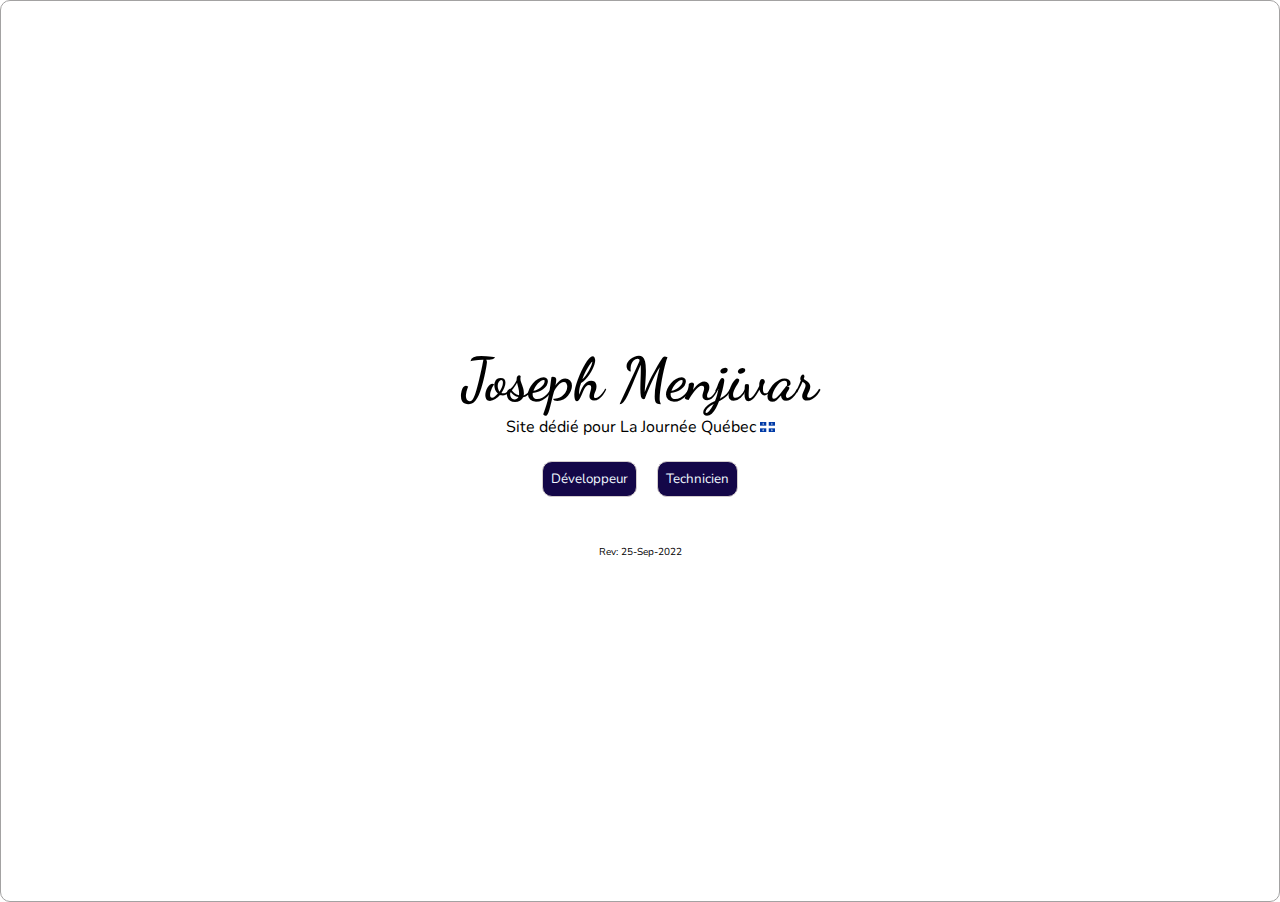
==== index.html @ b8724698 "cloned from other repo" ====
<!DOCTYPE html>
<html lang="en">
<head>
    <meta charset="UTF-8">
    <meta http-equiv="X-UA-Compatible" content="IE=edge">
    <meta name="viewport" content="width=device-width, initial-scale=1.0">
    <title>Site dédié pour La Journée Québec</title>
    <link rel="stylesheet" href="styles/dedie.css">
    <link rel="preconnect" href="https://fonts.googleapis.com">
    <link rel="preconnect" href="https://fonts.gstatic.com" crossorigin>
    <link href="https://fonts.googleapis.com/css2?family=Dancing+Script&display=swap" rel="stylesheet">

    <link rel="preconnect" href="https://fonts.googleapis.com">
<link rel="preconnect" href="https://fonts.gstatic.com" crossorigin>
<link href="https://fonts.googleapis.com/css2?family=Nunito&display=swap" rel="stylesheet">
</head>
<body>
    <h1>Joseph Menjivar</h1>
    <p class="text">Site dédié pour La Journée Québec <img src="./qubec.png" alt="qclogo" width="15px"></p>
    
    <div class = "buttons">
        <button><a href="francais.html">Développeur</a></button>
        <button><a href="techfrancais.html">Technicien</a></button>
    </div>
    <footer><p>Rev: 25-Sep-2022</p></footer>
</body>
</html>
---- styles/dedie.css ----
*{
    margin: 0;
    padding: 0;
    font-family: 'Nunito', sans-serif;
}
body{
    border: 1px solid rgb(163, 162, 162);
    border-radius: 10px;
    height: 100vh;
    display: flex;
    flex-direction: column;
    align-items: center;
    justify-content: center;

}
h1{
    font-size: 60px;
    font-family: 'Dancing Script', cursive;
}
.text{
    margin-bottom: 15px;
}
button{
    padding: 8px;
    margin: 8px;
    border: 1px solid rgb(211, 204, 204);
    border-radius: 10px;
    background-color: rgb(20, 7, 72);
}
button>a{ 
    text-decoration: none;
    color: aliceblue;
}

footer>p{
margin-top: 40px;
font-size: 10px;
}
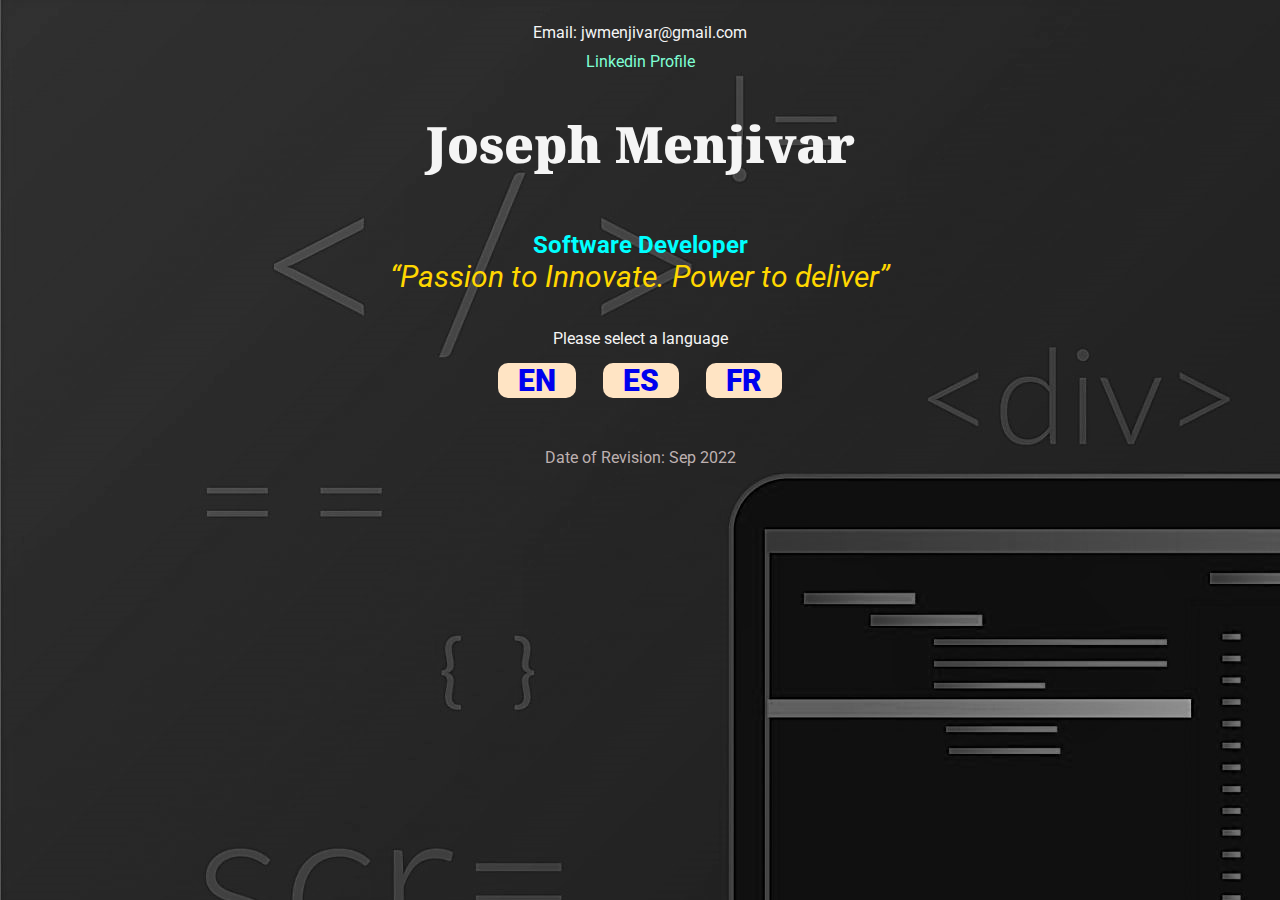
==== commit ed7dba78: "fixed a links to open in new tab" ====
--- a/index.html
+++ b/index.html
@@ -1,27 +1,42 @@
 <!DOCTYPE html>
-<html lang="en">
-<head>
-    <meta charset="UTF-8">
-    <meta http-equiv="X-UA-Compatible" content="IE=edge">
-    <meta name="viewport" content="width=device-width, initial-scale=1.0">
-    <title>Site dédié pour La Journée Québec</title>
-    <link rel="stylesheet" href="styles/dedie.css">
-    <link rel="preconnect" href="https://fonts.googleapis.com">
-    <link rel="preconnect" href="https://fonts.gstatic.com" crossorigin>
-    <link href="https://fonts.googleapis.com/css2?family=Dancing+Script&display=swap" rel="stylesheet">
-
-    <link rel="preconnect" href="https://fonts.googleapis.com">
+<!--[if lt IE 7]>      <html class="no-js lt-ie9 lt-ie8 lt-ie7"> <![endif]-->
+<!--[if IE 7]>         <html class="no-js lt-ie9 lt-ie8"> <![endif]-->
+<!--[if IE 8]>         <html class="no-js lt-ie9"> <![endif]-->
+<!--[if gt IE 8]>      <html class="no-js"> <!--<![endif]-->
+<html>
+    <head>
+        <meta charset="utf-8">
+        <meta http-equiv="X-UA-Compatible" content="IE=edge">
+        <title>Software Engineer</title>
+        <meta name="description" content="">
+        <meta name="viewport" content="width=device-width, initial-scale=1">
+        <link rel="stylesheet" href="styles/main.css">
+        <link rel="preconnect" href="https://fonts.googleapis.com">
+        <link rel="preconnect" href="https://fonts.gstatic.com" crossorigin>
+        <link href="https://fonts.googleapis.com/css2?family=Roboto:wght@300&display=swap" rel="stylesheet">    
+        <link rel="preconnect" href="https://fonts.googleapis.com">
 <link rel="preconnect" href="https://fonts.gstatic.com" crossorigin>
-<link href="https://fonts.googleapis.com/css2?family=Nunito&display=swap" rel="stylesheet">
-</head>
-<body>
-    <h1>Joseph Menjivar</h1>
-    <p class="text">Site dédié pour La Journée Québec <img src="./qubec.png" alt="qclogo" width="15px"></p>
-    
-    <div class = "buttons">
-        <button><a href="francais.html">Développeur</a></button>
-        <button><a href="techfrancais.html">Technicien</a></button>
-    </div>
-    <footer><p>Rev: 25-Sep-2022</p></footer>
-</body>
+<link href="https://fonts.googleapis.com/css2?family=Noto+Serif:ital@1&display=swap" rel="stylesheet">
+    </head>
+    <body>
+        <header>
+            <p>Email: jwmenjivar@gmail.com</p>
+            <p> <a href="https://www.linkedin.com/in/joseph-menjivar-13815b145" id="linkedin" target="_blank">Linkedin Profile</a></p>
+        </header>
+        <section>
+            <h1>Joseph Menjivar</h1>
+            <h2>Software Developer</h2>
+            <q>Passion to Innovate. Power to deliver</q>
+            <p>Please select a language</p>
+            <div class = "languages">
+                <a href="english.html" title="English" class="btn1">EN</a>
+                <a href="espanol.html" title="Español" class="btn2" id="centerlink">ES</a>
+                <a href="francais.html" title="Français" class="btn3">FR</a>
+            </div>
+        </section>
+        <footer>
+            <div>Date of Revision: Sep 2022</div>
+        </footer>
+        <script src="" async defer></script>
+    </body>
 </html>--- a/styles/main.css
+++ b/styles/main.css
@@ -0,0 +1,107 @@
+
+html{
+    font-family: 'Roboto', sans-serif;  
+background-image: url(../background4.jpg);
+height: 100%;
+}
+
+body{
+    display: flex;
+    flex-direction: column;
+}
+header{
+    /*border: 5px solid red;*/
+    display: flex;
+    margin-top: 10px;
+    flex-direction: column;
+    align-items: center;
+    color: aquamarine;
+}
+#linkedin{
+    text-decoration: none;
+    color: aquamarine;
+}
+p{
+    margin: 5px;
+}
+section{
+    /*border: 5px solid green;*/
+    display: flex;
+    flex-direction: column;
+    align-items: center;
+}
+h1{
+    font-size: 50px;
+    font-weight: 900;
+    font-family: 'Noto Serif', serif;
+    /*color:rgb(7, 17, 85);*/
+    color: whitesmoke;
+    text-align: center;
+}
+h2{
+    color:aqua;
+}
+
+q{
+    margin-top: -20px;
+    font-size: 30px;
+    font-style: italic;
+    color: gold;
+    margin-bottom: 30px;
+    text-align:center;
+}
+.languages{
+    margin-top: 10px;
+    margin-bottom: 50px;
+    font-weight: 900;
+    font-size: 30px;
+}
+.languages>a{
+    text-decoration: none;
+    /*border: 1px solid red;*/
+    border-radius: 10px;
+    background-color: bisque;
+    padding: 0px 20px 0px 20px;
+    transition: 0.8;
+}
+
+.btn1:hover,.btn2:hover,.btn3:hover{
+    color: #fd6e6e;
+  text-shadow:0px 0px 45px #fdec6e;
+  -moz-transition: all 0.2s ease-in;
+  -o-transition: all 0.2s ease-in;
+  -webkit-transition: all 0.2s ease-in;
+  transition: all 0.2s ease-in;
+  border: 1px solid rgb(0, 255, 255);
+} 
+
+#centerlink{
+    margin-left: 20px;
+    margin-right: 20px;
+}
+
+footer{
+    /*border: 5px solid orange;*/
+    height: 50px;
+    display: flex;
+    flex-direction: column;
+    align-items: center;
+    color:rgb(190, 177, 177);
+}
+
+p{
+    color: whitesmoke;
+    text-align: center;
+}
+
+#back{
+    margin-bottom: 10px;
+    border-radius: 10px;
+    border: 1px solid aqua;
+    font-weight: 600;
+    padding: 5px;
+    
+}
+#back>a{
+    text-decoration: none;
+}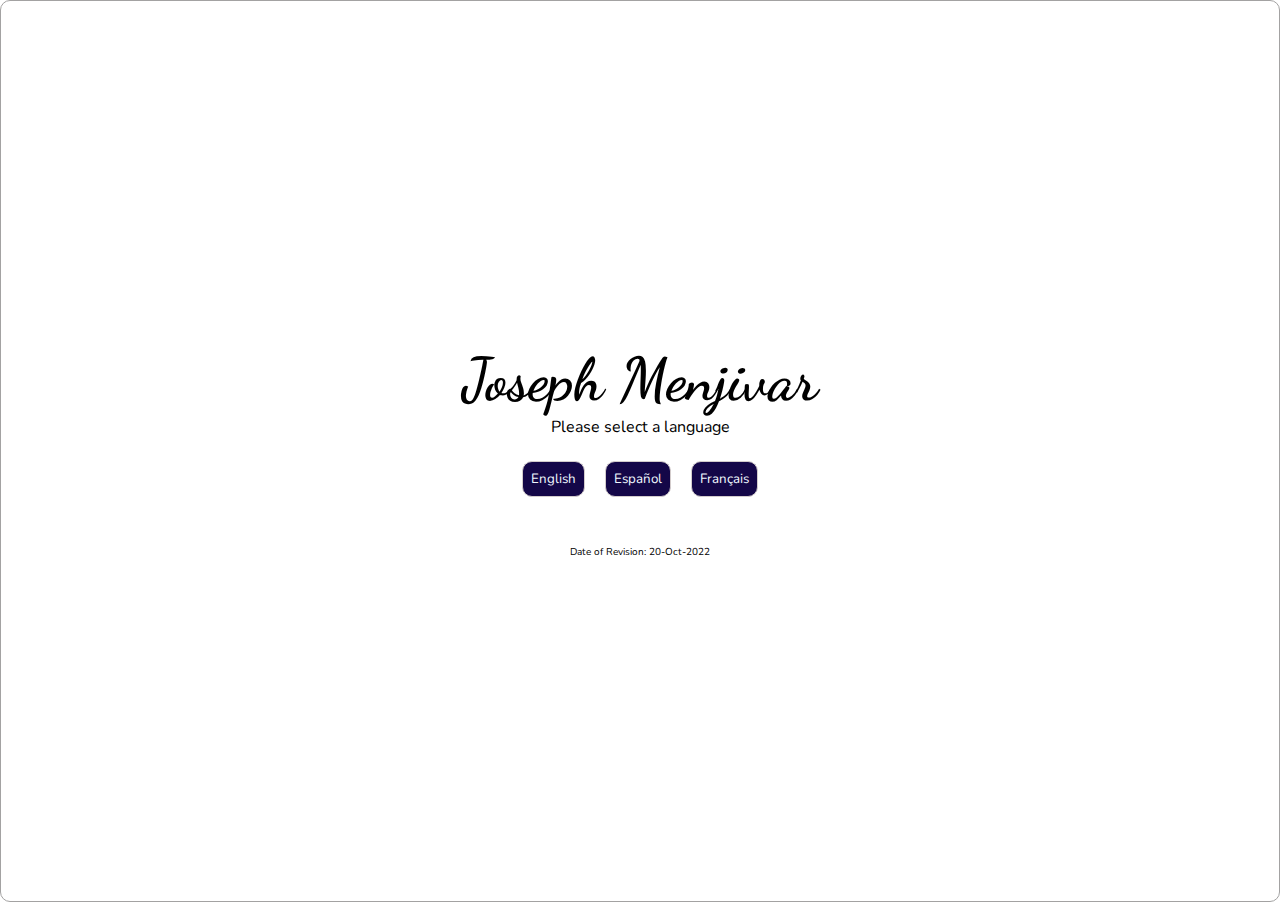
==== commit 3e2cbcc9: "modified index and added missing outils" ====
--- a/index.html
+++ b/index.html
@@ -1,42 +1,29 @@
 <!DOCTYPE html>
-<!--[if lt IE 7]>      <html class="no-js lt-ie9 lt-ie8 lt-ie7"> <![endif]-->
-<!--[if IE 7]>         <html class="no-js lt-ie9 lt-ie8"> <![endif]-->
-<!--[if IE 8]>         <html class="no-js lt-ie9"> <![endif]-->
-<!--[if gt IE 8]>      <html class="no-js"> <!--<![endif]-->
-<html>
-    <head>
-        <meta charset="utf-8">
-        <meta http-equiv="X-UA-Compatible" content="IE=edge">
-        <title>Software Engineer</title>
-        <meta name="description" content="">
-        <meta name="viewport" content="width=device-width, initial-scale=1">
-        <link rel="stylesheet" href="styles/main.css">
-        <link rel="preconnect" href="https://fonts.googleapis.com">
-        <link rel="preconnect" href="https://fonts.gstatic.com" crossorigin>
-        <link href="https://fonts.googleapis.com/css2?family=Roboto:wght@300&display=swap" rel="stylesheet">    
-        <link rel="preconnect" href="https://fonts.googleapis.com">
+<html lang="en">
+<head>
+    <meta charset="UTF-8">
+    <meta http-equiv="X-UA-Compatible" content="IE=edge">
+    <meta name="viewport" content="width=device-width, initial-scale=1.0">
+    <title>Site dédié pour La Journée Québec</title>
+    <link rel="stylesheet" href="styles/dedie.css">
+    <link rel="preconnect" href="https://fonts.googleapis.com">
+    <link rel="preconnect" href="https://fonts.gstatic.com" crossorigin>
+    <link href="https://fonts.googleapis.com/css2?family=Dancing+Script&display=swap" rel="stylesheet">
+
+    <link rel="preconnect" href="https://fonts.googleapis.com">
 <link rel="preconnect" href="https://fonts.gstatic.com" crossorigin>
-<link href="https://fonts.googleapis.com/css2?family=Noto+Serif:ital@1&display=swap" rel="stylesheet">
-    </head>
-    <body>
-        <header>
-            <p>Email: jwmenjivar@gmail.com</p>
-            <p> <a href="https://www.linkedin.com/in/joseph-menjivar-13815b145" id="linkedin" target="_blank">Linkedin Profile</a></p>
-        </header>
-        <section>
-            <h1>Joseph Menjivar</h1>
-            <h2>Software Developer</h2>
-            <q>Passion to Innovate. Power to deliver</q>
-            <p>Please select a language</p>
-            <div class = "languages">
-                <a href="english.html" title="English" class="btn1">EN</a>
-                <a href="espanol.html" title="Español" class="btn2" id="centerlink">ES</a>
-                <a href="francais.html" title="Français" class="btn3">FR</a>
-            </div>
-        </section>
-        <footer>
-            <div>Date of Revision: Sep 2022</div>
-        </footer>
-        <script src="" async defer></script>
-    </body>
+<link href="https://fonts.googleapis.com/css2?family=Nunito&display=swap" rel="stylesheet">
+</head>
+<body>
+    <h1>Joseph Menjivar</h1>
+    <p class="text">Please select a language</p>
+    
+    <div class = "buttons">
+        <button><a href="english.html" target="_blank">English</a></button>
+        <button><a href="espanol.html" target="_blank">Español</a></button>
+        <button><a href="francais.html" target="_blank">Français</a></button>
+    </div>
+    <footer><p>Date of Revision: 20-Oct-2022</p></footer>
+</body>
+</html>
 </html>--- a/styles/dedie.css
+++ b/styles/dedie.css
@@ -0,0 +1,38 @@
+*{
+    margin: 0;
+    padding: 0;
+    font-family: 'Nunito', sans-serif;
+}
+body{
+    border: 1px solid rgb(163, 162, 162);
+    border-radius: 10px;
+    height: 100vh;
+    display: flex;
+    flex-direction: column;
+    align-items: center;
+    justify-content: center;
+
+}
+h1{
+    font-size: 60px;
+    font-family: 'Dancing Script', cursive;
+}
+.text{
+    margin-bottom: 15px;
+}
+button{
+    padding: 8px;
+    margin: 8px;
+    border: 1px solid rgb(211, 204, 204);
+    border-radius: 10px;
+    background-color: rgb(20, 7, 72);
+}
+button>a{ 
+    text-decoration: none;
+    color: aliceblue;
+}
+
+footer>p{
+margin-top: 40px;
+font-size: 10px;
+}
